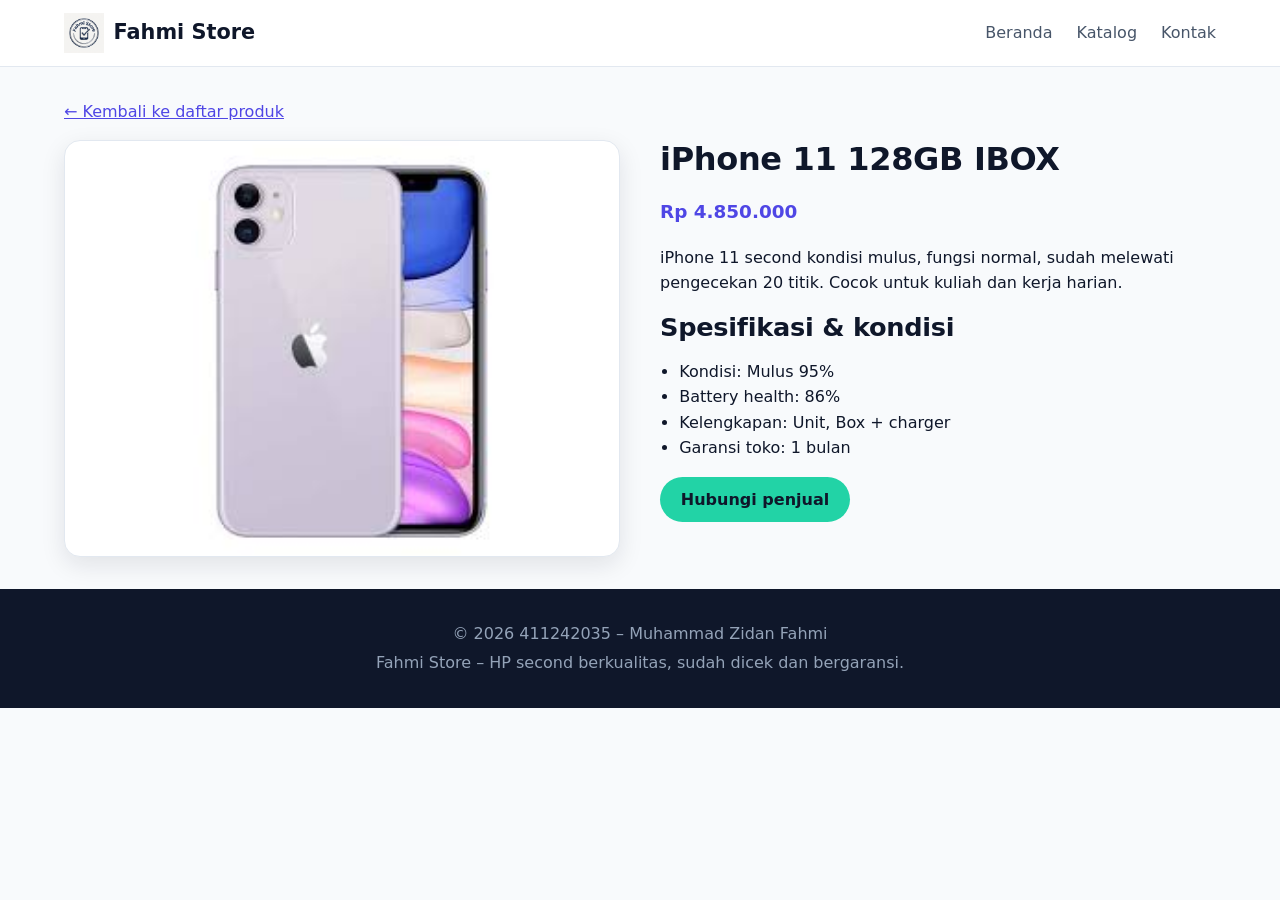
==== produk-1.html @ e9564a5e "Add files via upload" ====
<!DOCTYPE html>
<html lang="id">
<head>
  <meta charset="UTF-8">
  <meta name="viewport" content="width=device-width, initial-scale=1.0">
  <title>iPhone 11 128GB - Fahmi Store</title>
  <link rel="stylesheet" href="css/style.css">
</head>
<body>
  <header id="header">
    <a href="index.html" class="logo"><img src="images/logo_fahmi.jpg" alt="Logo Fahmi Store" width="40" height="40"><span>Fahmi Store</span></a>
    <nav>
      <ul>
        <li><a href="index.html">Beranda</a></li>
        <li><a href="index.html#produk">Katalog</a></li>
        <li><a href="index.html#kontak">Kontak</a></li>
      </ul>
    </nav>
  </header>

  <main id="detail">
    <p class="kembali"><a href="index.html#produk">&larr; Kembali ke daftar produk</a></p>
    <div class="detail-wrap">
      <img src="images/produk-1.jpg" alt="iPhone 11 128GB">
      <div class="detail-info">
        <h1>iPhone 11 128GB IBOX</h1>
        <p class="harga">Rp 4.850.000</p>
        <p>iPhone 11 second kondisi mulus, fungsi normal, sudah melewati pengecekan 20 titik. Cocok untuk kuliah dan kerja harian.</p>
        <h2>Spesifikasi &amp; kondisi</h2>
        <ul>
        <li>Kondisi: Mulus 95%</li>
        <li>Battery health: 86%</li>
        <li>Kelengkapan: Unit, Box + charger</li>
        <li>Garansi toko: 1 bulan</li>
        </ul>
        <a href="https://wa.me/6287779539909?text=Halo%20Fahmi%20Store%2C%20saya%20tertarik%20dengan%20iPhone%2011%20128GB.%20Apakah%20masih%20tersedia%3F" class="btn" target="_blank" rel="noopener">Hubungi penjual</a>
      </div>
    </div>
  </main>

  <footer id="footer">
    <p>&copy; 2026 411242035 &ndash; Muhammad Zidan Fahmi</p>
    <p>Fahmi Store &ndash; HP second berkualitas, sudah dicek dan bergaransi.</p>
  </footer>
</body>
</html>
---- css/style.css ----
/* ===== Selector TAG ===== */
* { box-sizing: border-box; }
body { margin: 0; font-family: "Inter", "Segoe UI", system-ui, sans-serif; background: #f8fafc; color: #0f172a; line-height: 1.6; }
h1, h2, h3 { line-height: 1.2; margin: 0 0 .5rem; letter-spacing: -0.01em; }
h2 { font-size: 1.6rem; }
a { color: #4f46e5; }
img { max-width: 100%; display: block; }
ul { padding-left: 1.2rem; }

/* ===== Selector ID ===== */
#header { position: sticky; top: 0; z-index: 10; display: flex; justify-content: space-between; align-items: center; flex-wrap: wrap; gap: .75rem; padding: .8rem 5%; background: rgba(255,255,255,.92); backdrop-filter: blur(8px); border-bottom: 1px solid #e2e8f0; }
#header nav ul { list-style: none; display: flex; gap: 1.5rem; margin: 0; padding: 0; }
#header nav a { color: #475569; text-decoration: none; font-weight: 500; }
#header nav a:hover { color: #4f46e5; }

#banner { background: #4f46e5 url("../images/banner.svg") center / cover no-repeat; color: #fff; padding: 5rem 5%; }
#banner h1 { font-size: 2.8rem; max-width: 16ch; }
#banner p { max-width: 42ch; color: #e0e7ff; font-size: 1.1rem; }

#produk { padding: 3rem 5%; }
#kontak { padding: 3rem 5%; background: #fff; border-top: 1px solid #e2e8f0; }
#detail { padding: 2rem 5%; }

#footer { background: #0f172a; color: #94a3b8; text-align: center; padding: 1.8rem 5%; }
#footer p { margin: .2rem 0; }

/* ===== Selector CLASS ===== */
.logo { display: flex; align-items: center; gap: .6rem; color: #0f172a; font-weight: 800; font-size: 1.3rem; text-decoration: none; }
.grid { display: grid; grid-template-columns: repeat(auto-fit, minmax(250px, 1fr)); gap: 1.5rem; }
.card { background: #fff; border: 1px solid #e2e8f0; border-radius: 16px; padding: 1rem; box-shadow: 0 4px 14px rgba(15,23,42,.06); transition: transform .2s, box-shadow .2s; }
.card:hover { transform: translateY(-4px); box-shadow: 0 10px 24px rgba(79,70,229,.15); }
.card img { width: 100%; aspect-ratio: 4 / 3; object-fit: contain; background: #fff; border-radius: 12px; margin-bottom: .8rem; }
.harga { font-weight: 800; color: #4f46e5; font-size: 1.15rem; }
.btn { display: inline-block; background: #22d3a6; color: #0f172a; padding: .6rem 1.3rem; border-radius: 999px; font-weight: 700; text-decoration: none; }
.btn:hover, .btn:focus-visible { background: #5eead4; }
.detail-wrap { display: grid; grid-template-columns: 1fr 1fr; gap: 2.5rem; align-items: start; }
.detail-wrap img { width: 100%; aspect-ratio: 4 / 3; object-fit: contain; background: #fff; border: 1px solid #e2e8f0; border-radius: 16px; box-shadow: 0 8px 24px rgba(15,23,42,.1); }
.kembali { margin-top: 0; }

.kontak-list { list-style: none; padding: 0; margin: 1rem 0 1.5rem; }
.kontak-list li { padding: .45rem 0; border-bottom: 1px solid #e2e8f0; max-width: 520px; }

/* ===== Responsif ===== */
@media (max-width: 700px) {
  .detail-wrap { grid-template-columns: 1fr; }
  #banner h1 { font-size: 2rem; }
}
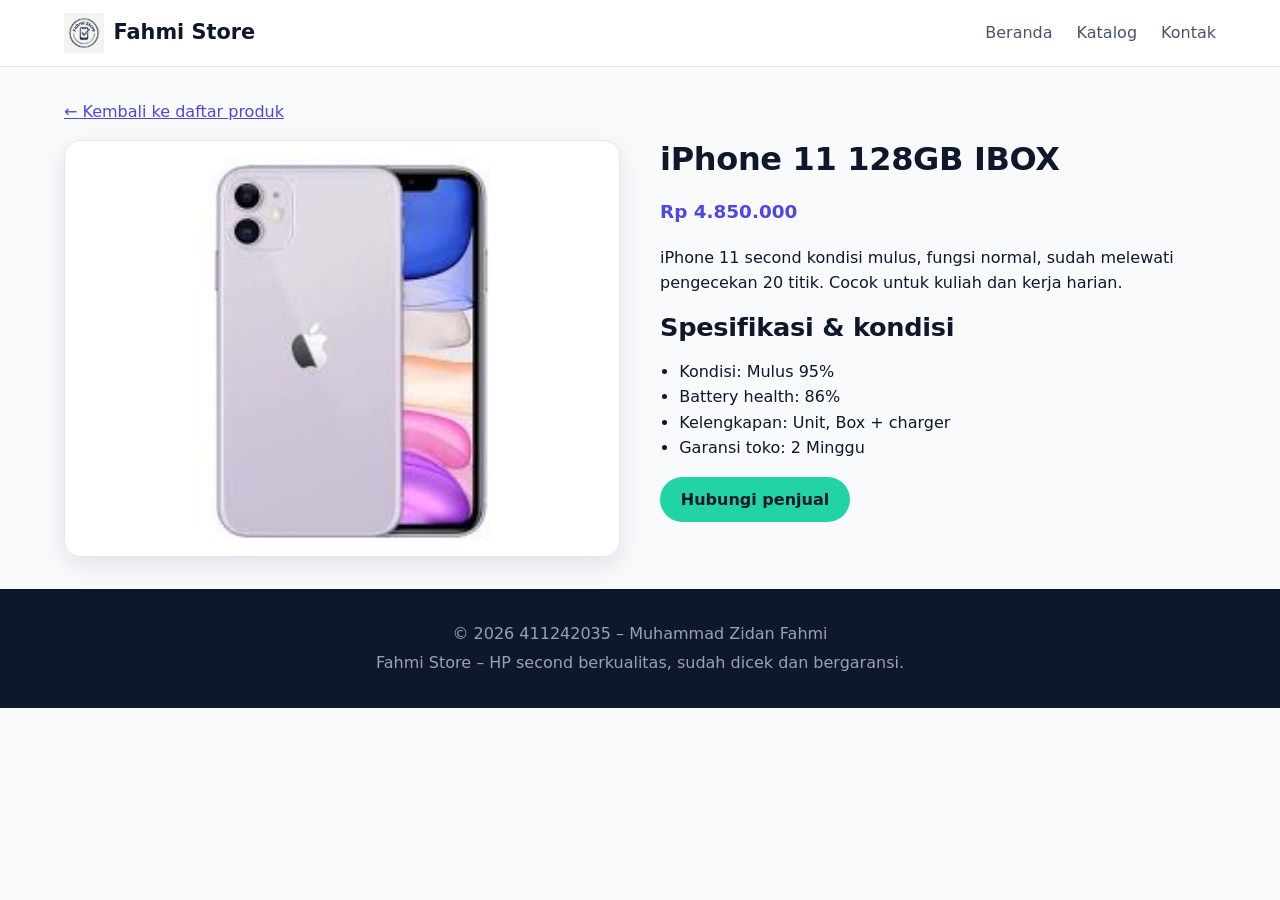
==== commit 77417ead: "Update produk-1.html" ====
--- a/produk-1.html
+++ b/produk-1.html
@@ -31,7 +31,7 @@
         <li>Kondisi: Mulus 95%</li>
         <li>Battery health: 86%</li>
         <li>Kelengkapan: Unit, Box + charger</li>
-        <li>Garansi toko: 1 bulan</li>
+        <li>Garansi toko: 2 Minggu</li>
         </ul>
         <a href="https://wa.me/6287779539909?text=Halo%20Fahmi%20Store%2C%20saya%20tertarik%20dengan%20iPhone%2011%20128GB.%20Apakah%20masih%20tersedia%3F" class="btn" target="_blank" rel="noopener">Hubungi penjual</a>
       </div>
